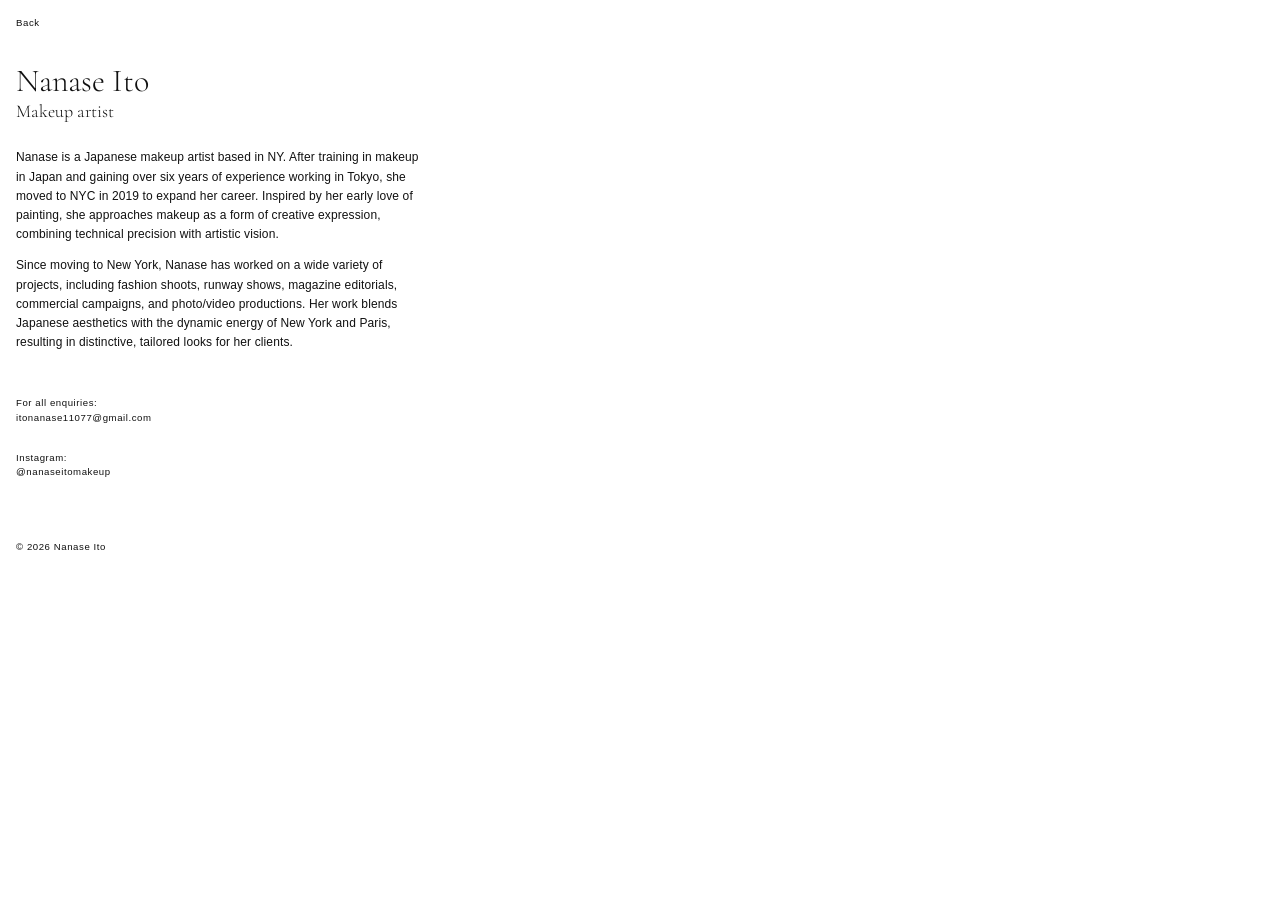
==== info.html @ f65d0ace "Initial commit: Nanase Ito horizontal-scroll site HOME (horizontal gallery), Overview (justified lay" ====
<!doctype html>
<html lang="en">
<head>
  <meta charset="utf-8" />
  <meta name="viewport" content="width=device-width, initial-scale=1.0, maximum-scale=2.0, viewport-fit=cover" />
  <meta name="format-detection" content="telephone=no, email=no, address=no, date=no" />
  <title>Information — NANASE ITO</title>
  <meta name="description" content="Nanase Ito, Japanese makeup artist based in New York." />
  <meta name="robots" content="noindex" />

  <link rel="icon" href="data:," />
  <link rel="preconnect" href="https://fonts.googleapis.com" />
  <link rel="preconnect" href="https://fonts.gstatic.com" crossorigin />
  <link rel="stylesheet" href="https://fonts.googleapis.com/css2?family=Cormorant+Garamond:wght@300&display=swap" />
  <link rel="stylesheet" href="styles.css" />
</head>

<!-- Layout = the Information page of horizontal scroll_01 (.info-page), shown as its own page. -->
<body class="info-open">

<div class="info-page" id="infoPage">
  <div class="info-page__inner">
    <a href="index.html" class="info-back">Back</a>

    <p class="hp-note hp-name"><span class="hp-name__name">Nanase Ito</span><span class="hp-name__role">Makeup artist</span></p>

    <div class="hp-bio">
      <p>Nanase is a Japanese makeup artist based in NY. After training in makeup in Japan and gaining over six years of experience working in Tokyo, she moved to NYC in 2019 to expand her career. Inspired by her early love of painting, she approaches makeup as a form of creative expression, combining technical precision with artistic vision.</p>
      <p>Since moving to New York, Nanase has worked on a wide variety of projects, including fashion shoots, runway shows, magazine editorials, commercial campaigns, and photo/video productions. Her work blends Japanese aesthetics with the dynamic energy of New York and Paris, resulting in distinctive, tailored looks for her clients.</p>
    </div>

    <p class="hp-note">For all enquiries:<br><a href="mailto:itonanase11077@gmail.com">itonanase11077@gmail.com</a></p>
    <p class="hp-note">Instagram:<br><a href="https://www.instagram.com/nanaseitomakeup/" target="_blank" rel="noopener noreferrer">@nanaseitomakeup</a></p>

    <p class="hp-copyright">© 2026 Nanase Ito</p>

  </div>
</div>

<script>
  // Back = browser history back to the page Information was opened from (HOME / Overview /
  // Moving Image ...), but only when that page is on this site. Direct opens, reloads of a
  // direct open, and arrivals from another site keep the link's own href (index.html).
  (() => {
    const back = document.querySelector('.info-back');
    if (!back) return;
    back.addEventListener('click', e => {
      if (e.button !== 0 || e.metaKey || e.ctrlKey || e.shiftKey || e.altKey) return; // new tab etc.: normal link
      let from = null;
      try { from = document.referrer ? new URL(document.referrer) : null; } catch (_) {}
      const sameSite = from && from.origin === location.origin && from.pathname !== location.pathname;
      if (!sameSite || history.length < 2) return;
      e.preventDefault();
      history.back();
    });
  })();
</script>

</body>
</html>
---- styles.css ----
/* ========================================
   Base
   ======================================== */

* { box-sizing: border-box; }
html, body { height: 100%; }

/* 背景色: overview.css と同じ（:root { --bg: #fff; background: var(--bg) }） */
:root{
  --bg: #fff;
  background: var(--bg);
}

body{
  margin: 0;
  /* 参考コードの acumin-pro (Typekit) は別サイトのキットのため読み込まず、既存 site/ と同じ書体を使用 */
  font-family: "Helvetica Neue", Helvetica, Arial, sans-serif;
  font-weight: 400;
  font-style: normal;
  background: var(--bg);
  color: #111;
}

/* ========================================
   Layout
   ======================================== */

.layout{
  min-height: 100svh;
  display: grid;
  grid-template-columns: 1fr;
}

.main{
  padding: 24px;
}

/* ========================================
   NAV (shared)
   ======================================== */

.nav{
  background: var(--bg);
  transition: opacity 0.3s ease;
  will-change: opacity;
}

.nav.is-faded{
  opacity: 1;
  pointer-events: auto;
}

.nav-inner{
  padding: 24px 18px;
}

.nav-top{
  display: flex;
  align-items: flex-start;
}

/* ブランド表記（名前・職業）: HOME / Overview / Information で共通の値。
   Cormorant Garamond 300 は Helvetica より小さく見えるため、Overview の旧サイズ
   (Helvetica 28px / 16px) とキャップハイトが揃う 8/7 倍に設定。 */
:root{
  --brand-font: "Cormorant Garamond", "Helvetica Neue", Helvetica, Arial, serif;
  --brand-font-weight: 300;
  --brand-name-size: 32px;
  --brand-role-size: 18px;
  --brand-line-height: 1.2;
}
@media (max-width: 767px){
  :root{
    --brand-name-size: 21px;
    --brand-role-size: 15px;
  }
}

.brand,
.brand-sub,
.hp-name span{
  display: block;
  font-family: var(--brand-font);
  font-weight: var(--brand-font-weight);
  line-height: var(--brand-line-height);
  letter-spacing: normal;
  color: #111;
  text-decoration: none;
}

.brand,
.hp-name .hp-name__name{ font-size: var(--brand-name-size); }

.brand-sub,
.hp-name .hp-name__role{ font-size: var(--brand-role-size); }

.nav-menu{
  margin-top: 24px; /* 18 → 24: ブランド表記の拡大に合わせて作品タイトルとの間を確保 */
  display: flex;
  flex-direction: column;
}

.nav-label {
  font-size: 0.6rem;
  letter-spacing: 0.08em;
  opacity: 0.55;
  margin-bottom: 4px; /* リンク群との距離 */
  pointer-events: none; /* クリック不可 */
}

/* NEWEST WORKS 直下の現在のプロジェクト名（スクロール位置に連動） */
.nav-current{
  font-size: 0.7rem;
  padding: 3px 0;
  min-height: calc(0.7rem * 1.35 + 6px); /* 切替時も高さを固定 */
  line-height: 5.35;
}

.nav-menu .nav-link[href*="overview"] {
  margin-top: 50px;
}


.nav-link{
  display: inline-block;
  text-decoration: none;
  color: #111;
  font-size: 0.7rem;
  padding: 3px 0;
  opacity: 0.85;
}

.nav-link:hover{ opacity: 1; }

.nav-link.is-active,
.nav-link[aria-current="page"]{
  text-decoration: underline;
  opacity: 1;
}

/* “Information” link (same look/feel as nav) */
.nav .js-info{
  font-size: 0.7rem;
  color: inherit;
  text-decoration: none;
  cursor: pointer;
  white-space: nowrap;
  padding-top: 10px;
}
.nav .js-info:hover{ opacity: 0.75; }

/* ========================================
   Info page (shared)
   ======================================== */

.info-page{
  position: fixed;
  inset: 0;
  background: var(--bg);
  display: none;
  z-index: 1200;
}

body.info-open .info-page{ display: block; }
body.info-open{ overflow: hidden; }

/* 独立ページ（info.html）では内容が画面を超えた場合にスクロールできるように */
.info-page{ overflow-y: auto; }

.info-page__inner{
  padding: 16px;
  line-height: 1.5;
  font-size: 0.6rem;
  font-weight: 500;
  letter-spacing: 0.06em;
}

.hp-label,
.hp-list,
.hp-note{
  margin: 0 0 26px;
}

.hp-pdflink{ margin: 56px 0; }

.hp-copyright{
  margin-top: 60px;
  font-size: 0.6rem;
  font-weight: 100;
  letter-spacing: 0.06em;
}

.info-page a{
  color: inherit;
  text-decoration: none;
}
.info-page a:hover{ opacity: 0.75; }

.info-back{
  display: inline-block;
  margin-bottom: 32px;
  font-size: 0.6rem;
  letter-spacing: 0.06em;
  cursor: pointer;
}
.info-back:hover{ opacity: 0.7; }

/* ========================================
   Responsive nav layout (shared)
   ======================================== */

@media (min-width: 861px){
  .nav{
    position: fixed;
    left: 0;
    top: 0;
    width: 180px;
    height: 100svh;
    z-index: 1000;
  }

  .nav-inner{
    height: 100svh;
    overflow: auto;
  }

  .nav-top{
    flex-direction: column;
    align-items: flex-start;
  }

  .main{
    padding: 24px;
    padding-left: calc(180px + 24px);
    transition: padding-left 0.25s ease;
  }

  .layout.is-nav-faded .main{
    padding-left: 24px;
  }
}

/* ========================================
   Mobile header + caption (<= 860px)
   Overview (overview.css) のヘッダーと画像下キャプションに数値を合わせる:
   左=名前/職業、右=Overview/Information（職業の行と下揃え）、
   下端固定のキャプション=作品タイトル/フォトグラファー。
   ======================================== */

/* Overview の --header-edge / --nav-size / --header-top / --header-pad-bottom / --edge と同値 */
:root{
  --m-header-edge: 24px;
  --m-nav-size: 13px;
  --m-header-top: max(18px, env(safe-area-inset-top));
  --m-header-pad-bottom: 12px;
  --m-caption-edge: 14px;
}
@media (max-width: 767px){
  :root{
    --m-header-edge: 20px;
    --m-nav-size: 10px;
    --m-header-top: max(12px, env(safe-area-inset-top));
    --m-header-pad-bottom: 8px;
    --m-caption-edge: 10px;
  }
}

/* 画像下キャプション（PC ではサイドナビにタイトルを出すので非表示） */
.m-caption{ display: none; }

@media (max-width: 860px){
  .nav{
    position: sticky;
    top: 0;
    z-index: 1000;
    /* overview.css .header-bg と同じ半透明のすりガラス帯 */
    background: rgba(255, 255, 255, 0.555);
    backdrop-filter: blur(16px);
    -webkit-backdrop-filter: blur(16px);
  }

  .nav-inner{
    display: flex;
    align-items: flex-end; /* リンクの行を職業の行と下揃え */
    justify-content: space-between;
    gap: 16px;
    padding: var(--m-header-top) max(var(--m-header-edge), env(safe-area-inset-right)) var(--m-header-pad-bottom) max(var(--m-header-edge), env(safe-area-inset-left));
  }

  .nav-top{
    display: flex;
    flex-direction: column; /* Overview と同じく名前の下に職業 */
    align-items: flex-start;
    gap: 0;
  }

  .nav-menu{
    margin: 0;
    padding: 0;
    display: flex;
    flex-direction: row;
    gap: 10px;
    flex-wrap: nowrap;
    align-items: flex-end;
    margin-left: auto;
    white-space: nowrap;
  }

  /* 作品タイトルは下端のキャプションに表示 */
  .nav-current{ display: none; }

  .nav-link,
  .nav .js-info{
    font-size: var(--m-nav-size);
    line-height: 1.2;
    padding: 0;
    margin: 0;
    opacity: 1;
  }
  .nav-menu .nav-link[href*="overview"]{ margin-top: 0; }

  /* 下端固定キャプションの高さ分、最後の画像が隠れないように余白を確保 */
  .main{
    padding: 16px;
    padding-bottom: calc(46px + 16px + env(safe-area-inset-bottom));
  }

  .m-caption{
    position: fixed;
    left: 0;
    right: 0;
    bottom: 0;
    z-index: 900;
    display: flex;
    align-items: center;
    min-height: 46px;
    padding: 9px max(var(--m-caption-edge), env(safe-area-inset-right)) max(9px, env(safe-area-inset-bottom)) max(var(--m-caption-edge), env(safe-area-inset-left));
    /* overview.css .bottom-nav と同じ背景処理 */
    background: var(--bg);
    backdrop-filter: blur(14px);
    -webkit-backdrop-filter: blur(14px);
    font-size: 11px;
    line-height: 1.25;
    text-transform: uppercase;
    text-align: left;
  }

  .m-caption__inner{ min-height: 30px; }
  .m-caption__inner span{ display: block; }
}

/* ========================================
   horizontal scroll: page-specific (Main / Grid)
   目的:
   - portrait (mobile/tablet): 縦スクロールで1カラム
   - desktop landscape (>=900px): 横スクロール
   - nav は上で “shared” として完結している前提
   ======================================== */

/* --- Main defaults (portrait / base) --- */
/* 注意: shared側で .main padding は既に定義されているので
   ここでは “上書きしない” ほうが整理しやすい。
   ただし portrait 時のギャラリー幅だけはここで定義する。 */

.grid{
  width: min(980px, 100%);
  margin: 0 auto;
}

.grid-inner{
  display: grid;
  grid-template-columns: 1fr;
  gap: 24px;
}

.grid-inner::before{
  content: none;
}

.card{
  margin: 0;
  width: 100%;
}

.card img{
  display: block;
  width: 100%;
  height: auto;
}

/* portrait/mobile spacing tweak (optional) */
@media (max-width: 860px){
  .grid{ width: 100%; }
  .grid-inner{ gap: 16px; }
}

/* --- Horizontal scroll mode (desktop landscape) --- */
@media (min-width: 900px) and (orientation: landscape){

  /* main の left padding は shared 側(= nav幅ぶん)を維持する想定。
     横モードだけ、縦スクロール混入を防ぐために overflow を切る。 */
  .main{
    padding-top: 0;
    padding-right: 0;
    padding-bottom: 0;
    overflow: hidden;
  }

  .grid{
    width: 100%;
    margin: 0;
  }

  .grid-inner{
    display: flex;
    gap: 48px;

    height: 100svh;

    padding: 24px 0;

    overflow-x: auto;
    overflow-y: hidden;

    align-items: center;
    -webkit-overflow-scrolling: touch;

    scroll-snap-type: x proximity;
  }

  /* 左余白スペーサー（nav幅ぶん） */
  .grid-inner::before{
    content: none;
  }

  .card{
    flex: 0 0 auto;
    width: auto;
    margin: 0;
    scroll-snap-align: start;
  }

  .card img{
    width: auto;
    height: calc(100svh - 48px);
    max-height: 900px;
  }
}










/* マウスホイール（縦）→ 横スクロール変換中は snap を一時停止（script.js） */
.grid-inner.is-wheeling{
  scroll-snap-type: none;
}

/* Information: Biography 本文（Helvetica Neue。ラベル類 0.6rem より一段大きく、読みやすい行幅に制限） */
.hp-bio{
  max-width: 34em;
  margin: 0 0 44px; /* 問い合わせ先との間 */
  font-size: 0.75rem;
  font-weight: 400;
  line-height: 1.6;
  letter-spacing: 0.01em;
  text-align: left;
}
.hp-bio p{ margin: 0 0 1em; }
.hp-bio p:last-child{ margin-bottom: 0; }
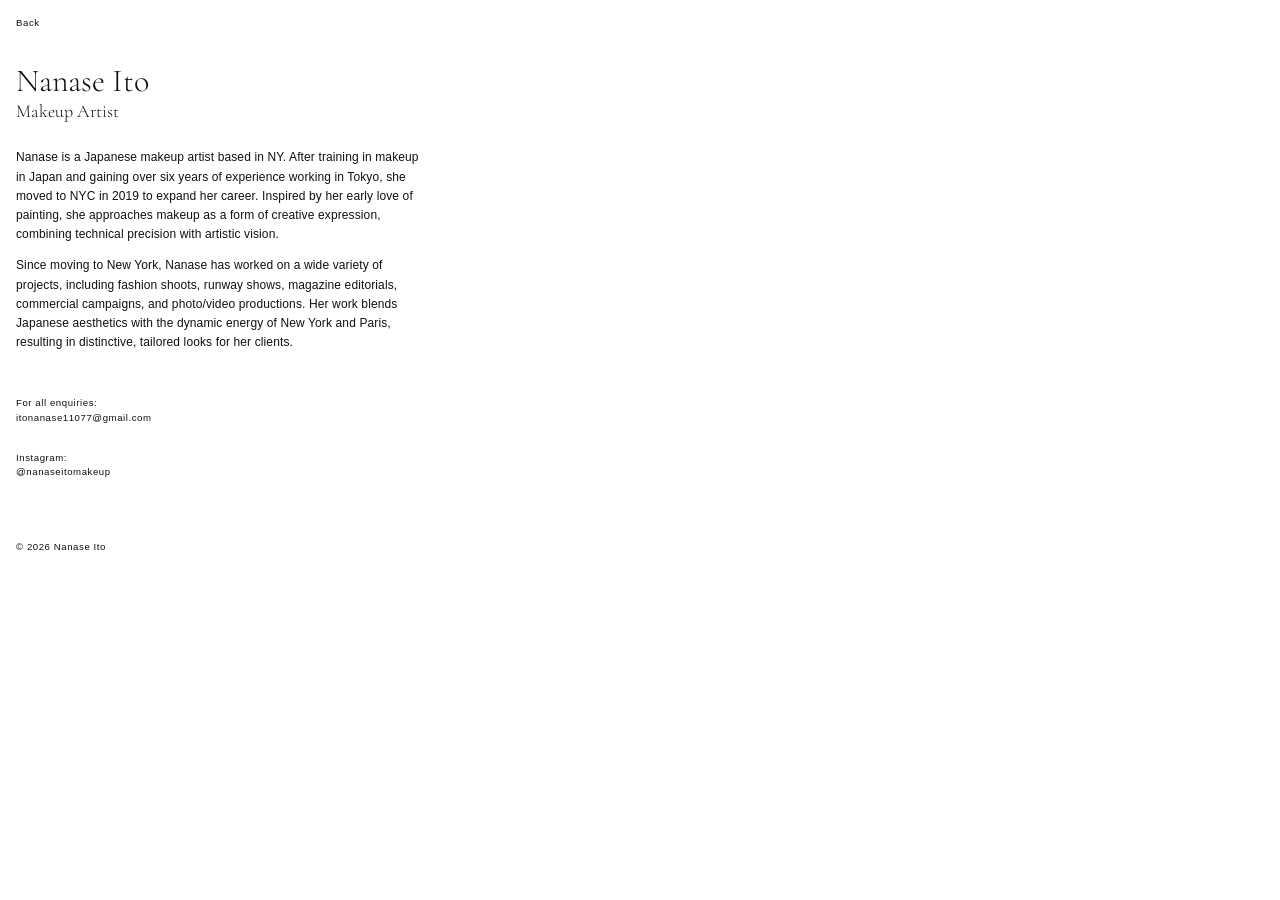
==== commit 3d6a3cd1: "a" ====
--- a/info.html
+++ b/info.html
@@ -22,7 +22,7 @@
   <div class="info-page__inner">
     <a href="index.html" class="info-back">Back</a>
 
-    <p class="hp-note hp-name"><span class="hp-name__name">Nanase Ito</span><span class="hp-name__role">Makeup artist</span></p>
+    <p class="hp-note hp-name"><span class="hp-name__name">Nanase Ito</span><span class="hp-name__role">Makeup Artist</span></p>
 
     <div class="hp-bio">
       <p>Nanase is a Japanese makeup artist based in NY. After training in makeup in Japan and gaining over six years of experience working in Tokyo, she moved to NYC in 2019 to expand her career. Inspired by her early love of painting, she approaches makeup as a form of creative expression, combining technical precision with artistic vision.</p>
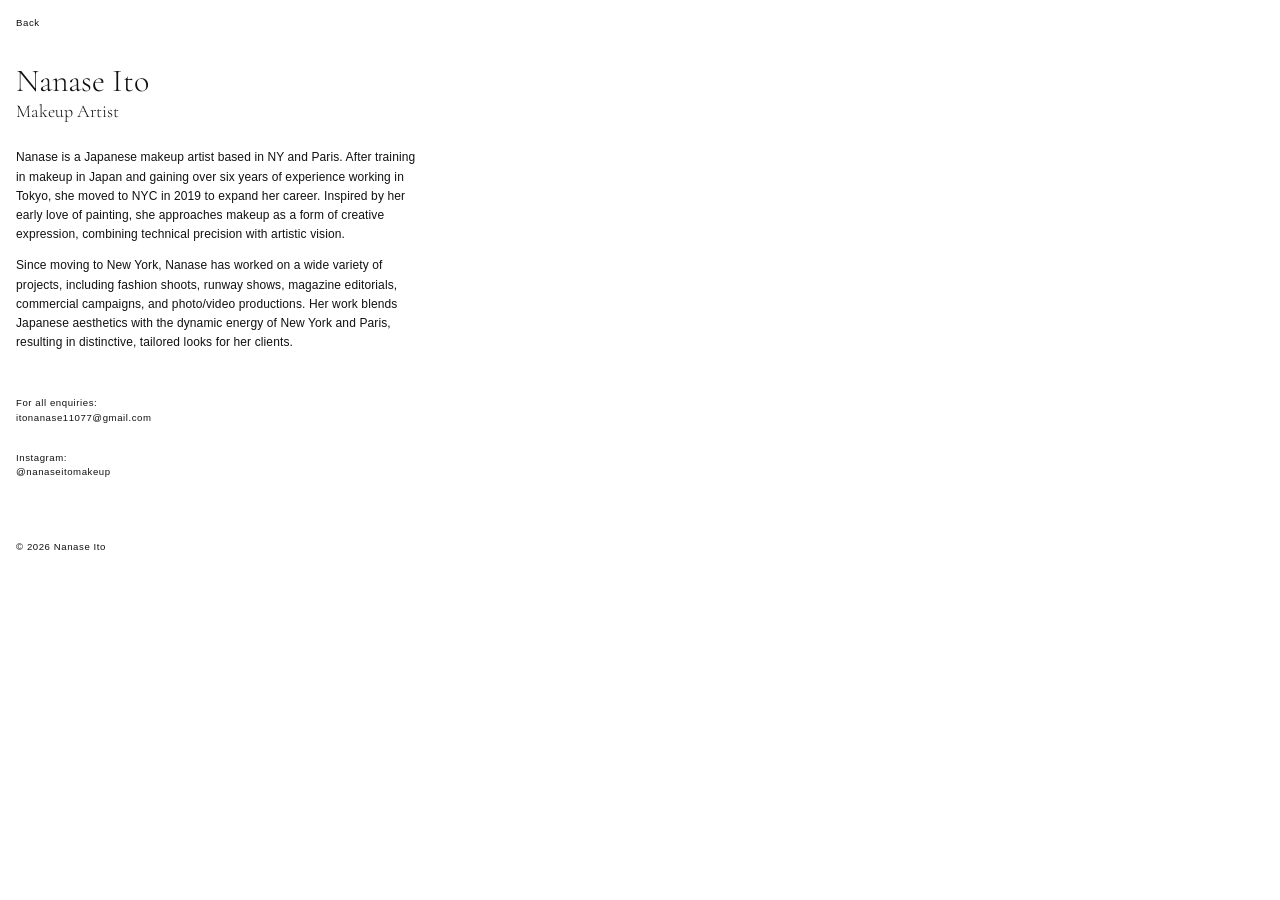
==== commit d1600d1f: "bio" ====
--- a/info.html
+++ b/info.html
@@ -25,7 +25,7 @@
     <p class="hp-note hp-name"><span class="hp-name__name">Nanase Ito</span><span class="hp-name__role">Makeup Artist</span></p>
 
     <div class="hp-bio">
-      <p>Nanase is a Japanese makeup artist based in NY. After training in makeup in Japan and gaining over six years of experience working in Tokyo, she moved to NYC in 2019 to expand her career. Inspired by her early love of painting, she approaches makeup as a form of creative expression, combining technical precision with artistic vision.</p>
+      <p>Nanase is a Japanese makeup artist based in NY and Paris. After training in makeup in Japan and gaining over six years of experience working in Tokyo, she moved to NYC in 2019 to expand her career. Inspired by her early love of painting, she approaches makeup as a form of creative expression, combining technical precision with artistic vision.</p>
       <p>Since moving to New York, Nanase has worked on a wide variety of projects, including fashion shoots, runway shows, magazine editorials, commercial campaigns, and photo/video productions. Her work blends Japanese aesthetics with the dynamic energy of New York and Paris, resulting in distinctive, tailored looks for her clients.</p>
     </div>
 
--- a/styles.css
+++ b/styles.css
@@ -71,8 +71,8 @@
 }
 @media (max-width: 767px){
   :root{
-    --brand-name-size: 21px;
-    --brand-role-size: 15px;
+    --brand-name-size: 26px;
+    --brand-role-size: 18px;
   }
 }
 
